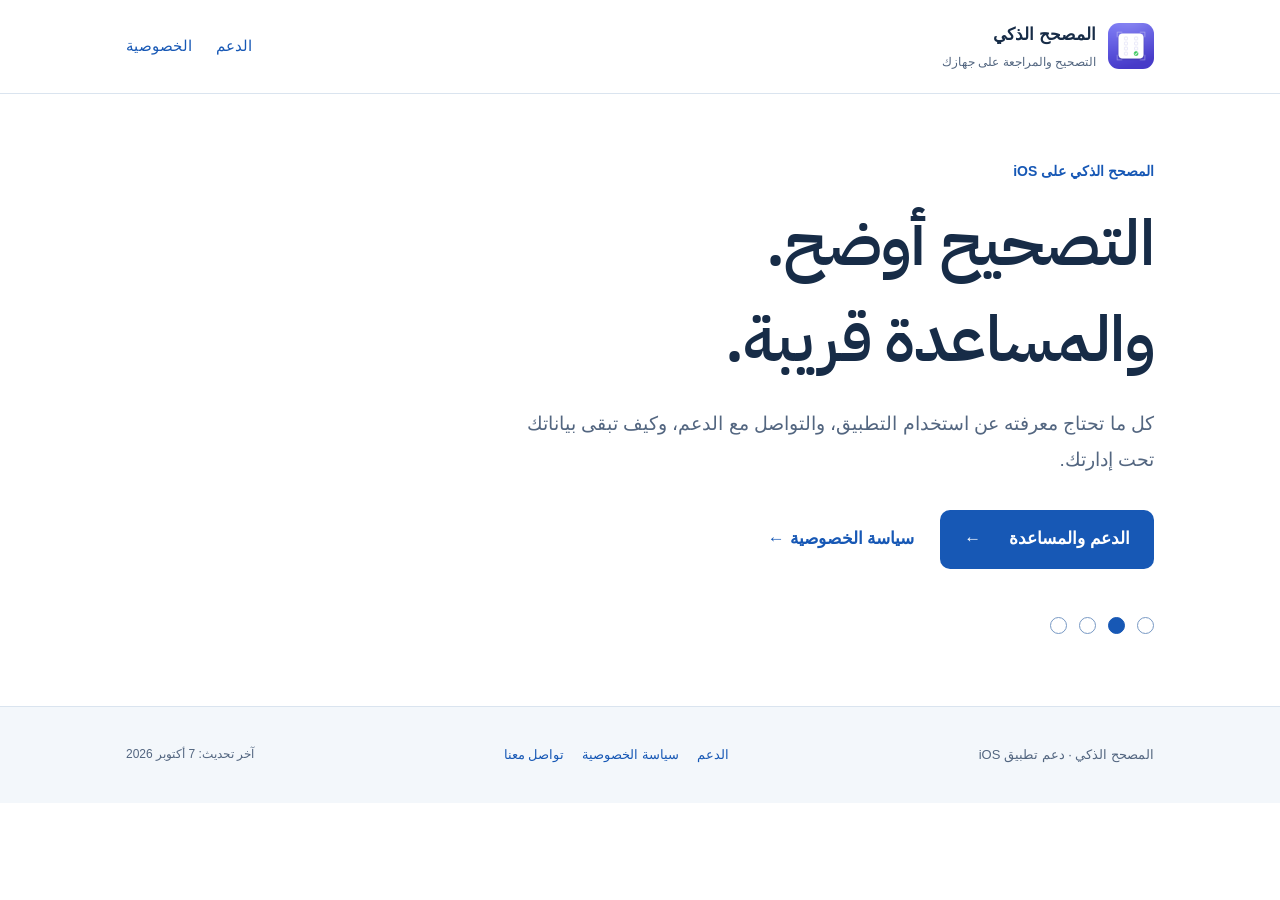
==== index.html @ c495151f "Publish Smart Grader support and privacy pages" ====
<!doctype html>
<html lang="ar" dir="rtl">
<head>
<meta charset="utf-8"><meta name="viewport" content="width=device-width, initial-scale=1">
<title>الدعم والخصوصية | المصحح الذكي</title>
<meta name="description" content="صفحات الدعم وسياسة الخصوصية لتطبيق المصحح الذكي على iOS.">
<meta name="theme-color" content="#172c47">
<link rel="canonical" href="https://yasser0769.github.io/smartgrader-support/index.html">
<link rel="icon" type="image/png" href="assets/app-icon.png">
<link rel="stylesheet" href="styles.css">
</head>
<body>
<a class="skip" href="#main">انتقل إلى المحتوى</a>
<header class="header"><div class="wrap header-inner">
<a class="brand" href="index.html"><img src="assets/app-icon.png" alt="" width="46" height="46"><span>المصحح الذكي<small>التصحيح والمراجعة على جهازك</small></span></a>
<nav aria-label="التنقل الرئيسي"><a href="support.html">الدعم</a><a href="privacy.html">الخصوصية</a></nav>
</div></header>
<main id="main" class="wrap"><section class="hero home"><p class="eyebrow">المصحح الذكي على iOS</p><h1>التصحيح أوضح.<br>والمساعدة قريبة.</h1><p class="intro">كل ما تحتاج معرفته عن استخدام التطبيق، والتواصل مع الدعم، وكيف تبقى بياناتك تحت إدارتك.</p><div class="home-links"><a class="button" href="support.html">الدعم والمساعدة <span aria-hidden="true">←</span></a><a class="secondary" href="privacy.html">سياسة الخصوصية <span aria-hidden="true">←</span></a></div><div class="bubbles" aria-hidden="true"><i></i><i class="filled"></i><i></i><i></i></div></section></main>
<footer class="footer"><div class="wrap footer-inner"><span>المصحح الذكي · دعم تطبيق iOS</span><nav aria-label="روابط التذييل"><a href="support.html">الدعم</a><a href="privacy.html">سياسة الخصوصية</a><a href="mailto:yasser0769@gmail.com">تواصل معنا</a></nav><span class="date">آخر تحديث: <time datetime="2026-10-07">7 أكتوبر 2026</time></span></div></footer>
</body></html>
---- styles.css ----
@font-face{font-family:PlexArabic;src:url("assets/arabic-semibold.ttf") format("truetype");font-weight:600;font-display:swap}
:root{color-scheme:light;--paper:#fff;--wash:#f3f7fb;--ink:#172c47;--blue:#1758b5;--muted:#536680;--line:#dae4ef}*{box-sizing:border-box}html{scroll-padding-top:24px}body{margin:0;color:var(--ink);background:var(--paper);font-family:-apple-system,BlinkMacSystemFont,"Segoe UI",Tahoma,Arial,sans-serif;font-size:17px;line-height:1.9}a{color:var(--blue);text-underline-offset:5px}a:hover{text-decoration-thickness:2px}a:focus-visible,summary:focus-visible{outline:3px solid var(--blue);outline-offset:5px;border-radius:4px}h1,h2,h3,p{margin:0}h1,h2,h3{font-family:PlexArabic,-apple-system,Tahoma,sans-serif;font-weight:600}h1{font-size:clamp(38px,5vw,64px);line-height:1.5;letter-spacing:-.6px}h2{font-size:27px;line-height:1.7}h3{font-size:20px;line-height:1.7}p+p{margin-top:14px}.wrap{max-width:1100px;padding-inline:36px;margin-inline:auto}.header{border-bottom:1px solid var(--line)}.header-inner{display:flex;justify-content:space-between;align-items:center;gap:24px;padding-block:22px}.brand{display:flex;align-items:center;gap:12px;color:var(--ink);text-decoration:none;font-weight:600;line-height:1.5}.brand img{border-radius:11px}.brand small{display:block;color:var(--muted);font-size:12px;font-weight:400;margin-top:5px}nav{display:flex;gap:24px}nav a{font-size:15px;text-decoration:none;padding-block:8px}nav a[aria-current]{color:var(--ink);box-shadow:inset 0 -2px var(--blue)}.skip{position:absolute;top:-100px;background:var(--ink);color:#fff;padding:12px;z-index:2}.skip:focus{top:8px;right:8px}.hero{padding-block:64px 48px}.support-hero{display:grid;grid-template-columns:1.3fr 1fr;gap:64px;align-items:start}.eyebrow{color:var(--blue);font-size:14px;font-weight:600;margin-bottom:12px}.intro{color:var(--muted);font-size:19px;margin-top:18px;max-width:640px}.bubbles{display:flex;gap:12px;margin-top:32px}.bubbles i{width:17px;height:17px;border:1.5px solid #7899c4;border-radius:50%;display:block}.bubbles .filled{background:var(--blue);border-color:var(--blue)}.contact{background:var(--wash);border-top:3px solid var(--blue);padding:30px;border-radius:0 0 16px 16px;margin-top:8px}.contact h2{font-size:26px}.contact p:not(.eyebrow){color:var(--muted);margin-top:14px}.button{display:inline-flex;align-items:center;justify-content:space-between;gap:28px;background:var(--blue);color:#fff;padding:13px 24px;border-radius:10px;text-decoration:none;font-weight:600;min-height:48px}.button:hover{background:#124792}.contact .button{margin-top:24px;width:100%}.email{display:block;text-align:center;font-size:15px;margin-top:14px;overflow-wrap:anywhere}.small{font-size:13px;line-height:1.9}.content-section{padding-block:42px;border-top:1px solid var(--line)}.section-heading{margin-bottom:26px}.steps{padding:0;margin:0;list-style:none;display:grid;grid-template-columns:repeat(3,1fr);gap:32px;counter-reset:step}.steps li{counter-increment:step;position:relative;padding-top:44px}.steps li:before{content:counter(step);position:absolute;top:0;right:0;width:30px;height:30px;border:1px solid var(--line);border-radius:50%;text-align:center;line-height:28px;font-size:14px;color:var(--blue)}.steps p{color:var(--muted);margin-top:9px;font-size:16px}.faq{display:grid;grid-template-columns:1fr 2fr;gap:44px}.questions details{border-bottom:1px solid var(--line)}.questions details:first-child{border-top:1px solid var(--line)}summary{cursor:pointer;padding-block:20px;font-weight:600;min-height:48px}details p{padding:0 0 22px;color:var(--muted);font-size:16px}.english{background:var(--wash);padding:28px;border-radius:12px;margin-block:32px 48px;font-size:15px;line-height:1.8}.english h2{font-family:inherit;font-size:22px;margin-bottom:12px}.footer{background:var(--wash);border-top:1px solid var(--line);padding-block:28px;color:var(--muted);font-size:13px}.footer-inner{display:flex;justify-content:space-between;align-items:center;gap:20px;flex-wrap:wrap}.footer nav{gap:18px}.footer nav a{font-size:13px}.date{font-size:12px}.meta{color:var(--muted);font-size:14px;margin-top:24px}.policy-layout{display:grid;grid-template-columns:230px minmax(0,1fr);gap:64px;border-top:1px solid var(--line);padding-block:40px}.toc nav{display:flex;flex-direction:column;gap:0}.toc nav a{font-size:14px;padding-block:7px}.policy section{margin-bottom:34px;scroll-margin-top:24px}.policy h2{font-size:24px;margin-bottom:12px}.policy p{color:var(--muted)}.policy .english{margin-block:40px 0}.home{min-height:68vh}.home-links{display:flex;align-items:center;gap:26px;flex-wrap:wrap;margin-top:32px}.secondary{padding-block:12px;text-decoration:none;font-weight:600}.home .bubbles{margin-top:48px}@media(max-width:780px){.wrap{padding-inline:24px}.support-hero{grid-template-columns:1fr;gap:30px}.hero{padding-block:38px}.contact{max-width:none}.steps{grid-template-columns:1fr;gap:24px}.steps li{padding-top:0;padding-inline-start:46px}.faq{grid-template-columns:1fr;gap:0}.policy-layout{grid-template-columns:1fr;gap:30px}.toc{padding-bottom:22px;border-bottom:1px solid var(--line)}.toc nav{display:grid;grid-template-columns:1fr 1fr;gap:4px 14px}.english{padding:22px}.footer-inner{display:block}.footer nav{margin-block:12px}.intro{font-size:17px}.header-inner{gap:12px}.header nav{gap:16px}.brand small{display:none}.header .brand{font-size:15px}.header .brand img{width:36px;height:36px}.content-section{padding-block:30px}}@media(max-width:390px){.wrap{padding-inline:18px}.header nav{gap:12px}.contact{padding:24px}h1{font-size:36px}.toc nav{grid-template-columns:1fr}}
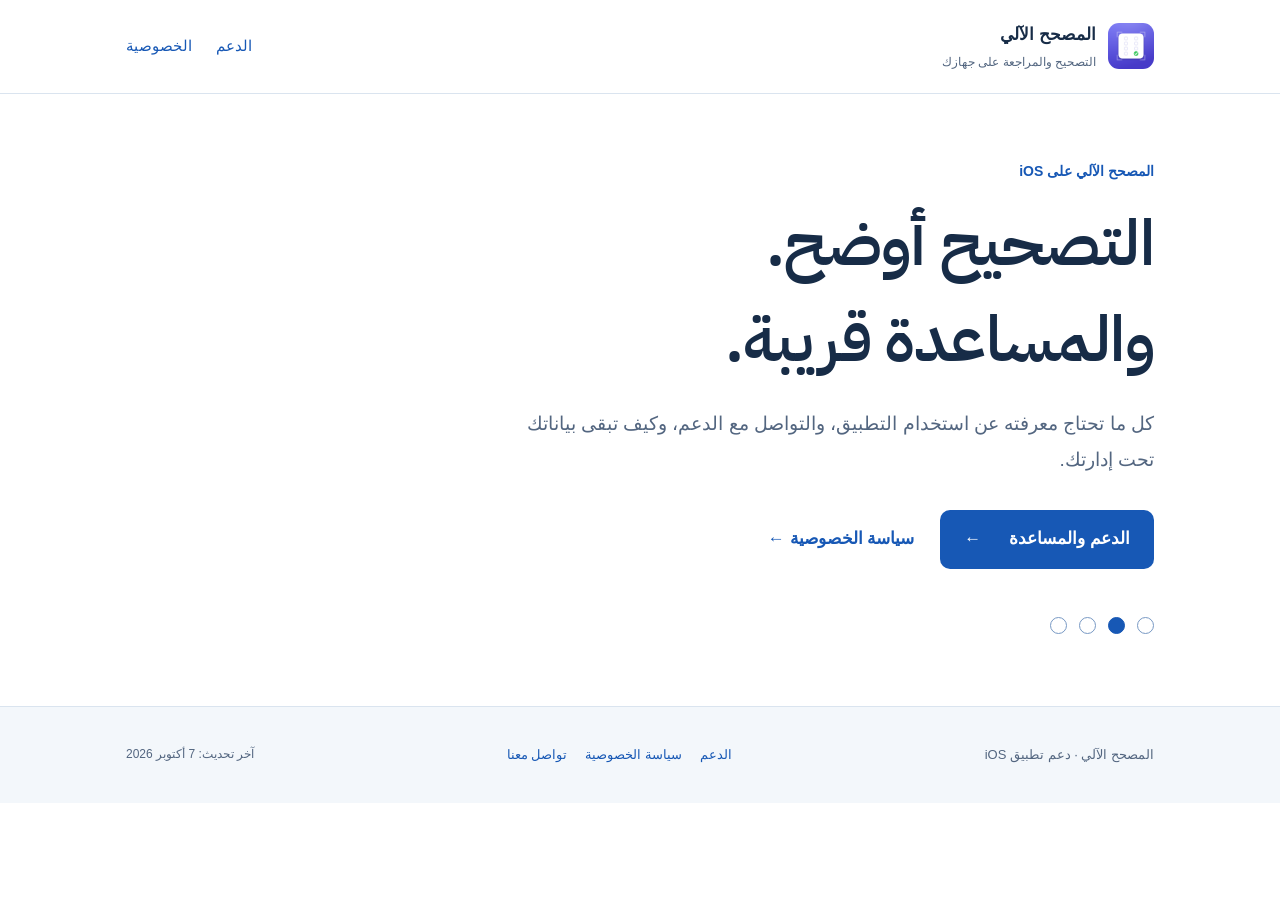
==== commit a6898fec: "Rename the app to المصحح الآلي across support and privacy pages" ====
--- a/index.html
+++ b/index.html
@@ -2,8 +2,8 @@
 <html lang="ar" dir="rtl">
 <head>
 <meta charset="utf-8"><meta name="viewport" content="width=device-width, initial-scale=1">
-<title>الدعم والخصوصية | المصحح الذكي</title>
-<meta name="description" content="صفحات الدعم وسياسة الخصوصية لتطبيق المصحح الذكي على iOS.">
+<title>الدعم والخصوصية | المصحح الآلي</title>
+<meta name="description" content="صفحات الدعم وسياسة الخصوصية لتطبيق المصحح الآلي على iOS.">
 <meta name="theme-color" content="#172c47">
 <link rel="canonical" href="https://yasser0769.github.io/smartgrader-support/index.html">
 <link rel="icon" type="image/png" href="assets/app-icon.png">
@@ -12,9 +12,9 @@
 <body>
 <a class="skip" href="#main">انتقل إلى المحتوى</a>
 <header class="header"><div class="wrap header-inner">
-<a class="brand" href="index.html"><img src="assets/app-icon.png" alt="" width="46" height="46"><span>المصحح الذكي<small>التصحيح والمراجعة على جهازك</small></span></a>
+<a class="brand" href="index.html"><img src="assets/app-icon.png" alt="" width="46" height="46"><span>المصحح الآلي<small>التصحيح والمراجعة على جهازك</small></span></a>
 <nav aria-label="التنقل الرئيسي"><a href="support.html">الدعم</a><a href="privacy.html">الخصوصية</a></nav>
 </div></header>
-<main id="main" class="wrap"><section class="hero home"><p class="eyebrow">المصحح الذكي على iOS</p><h1>التصحيح أوضح.<br>والمساعدة قريبة.</h1><p class="intro">كل ما تحتاج معرفته عن استخدام التطبيق، والتواصل مع الدعم، وكيف تبقى بياناتك تحت إدارتك.</p><div class="home-links"><a class="button" href="support.html">الدعم والمساعدة <span aria-hidden="true">←</span></a><a class="secondary" href="privacy.html">سياسة الخصوصية <span aria-hidden="true">←</span></a></div><div class="bubbles" aria-hidden="true"><i></i><i class="filled"></i><i></i><i></i></div></section></main>
-<footer class="footer"><div class="wrap footer-inner"><span>المصحح الذكي · دعم تطبيق iOS</span><nav aria-label="روابط التذييل"><a href="support.html">الدعم</a><a href="privacy.html">سياسة الخصوصية</a><a href="mailto:yasser0769@gmail.com">تواصل معنا</a></nav><span class="date">آخر تحديث: <time datetime="2026-10-07">7 أكتوبر 2026</time></span></div></footer>
+<main id="main" class="wrap"><section class="hero home"><p class="eyebrow">المصحح الآلي على iOS</p><h1>التصحيح أوضح.<br>والمساعدة قريبة.</h1><p class="intro">كل ما تحتاج معرفته عن استخدام التطبيق، والتواصل مع الدعم، وكيف تبقى بياناتك تحت إدارتك.</p><div class="home-links"><a class="button" href="support.html">الدعم والمساعدة <span aria-hidden="true">←</span></a><a class="secondary" href="privacy.html">سياسة الخصوصية <span aria-hidden="true">←</span></a></div><div class="bubbles" aria-hidden="true"><i></i><i class="filled"></i><i></i><i></i></div></section></main>
+<footer class="footer"><div class="wrap footer-inner"><span>المصحح الآلي · دعم تطبيق iOS</span><nav aria-label="روابط التذييل"><a href="support.html">الدعم</a><a href="privacy.html">سياسة الخصوصية</a><a href="mailto:yasser0769@gmail.com">تواصل معنا</a></nav><span class="date">آخر تحديث: <time datetime="2026-10-07">7 أكتوبر 2026</time></span></div></footer>
 </body></html>
